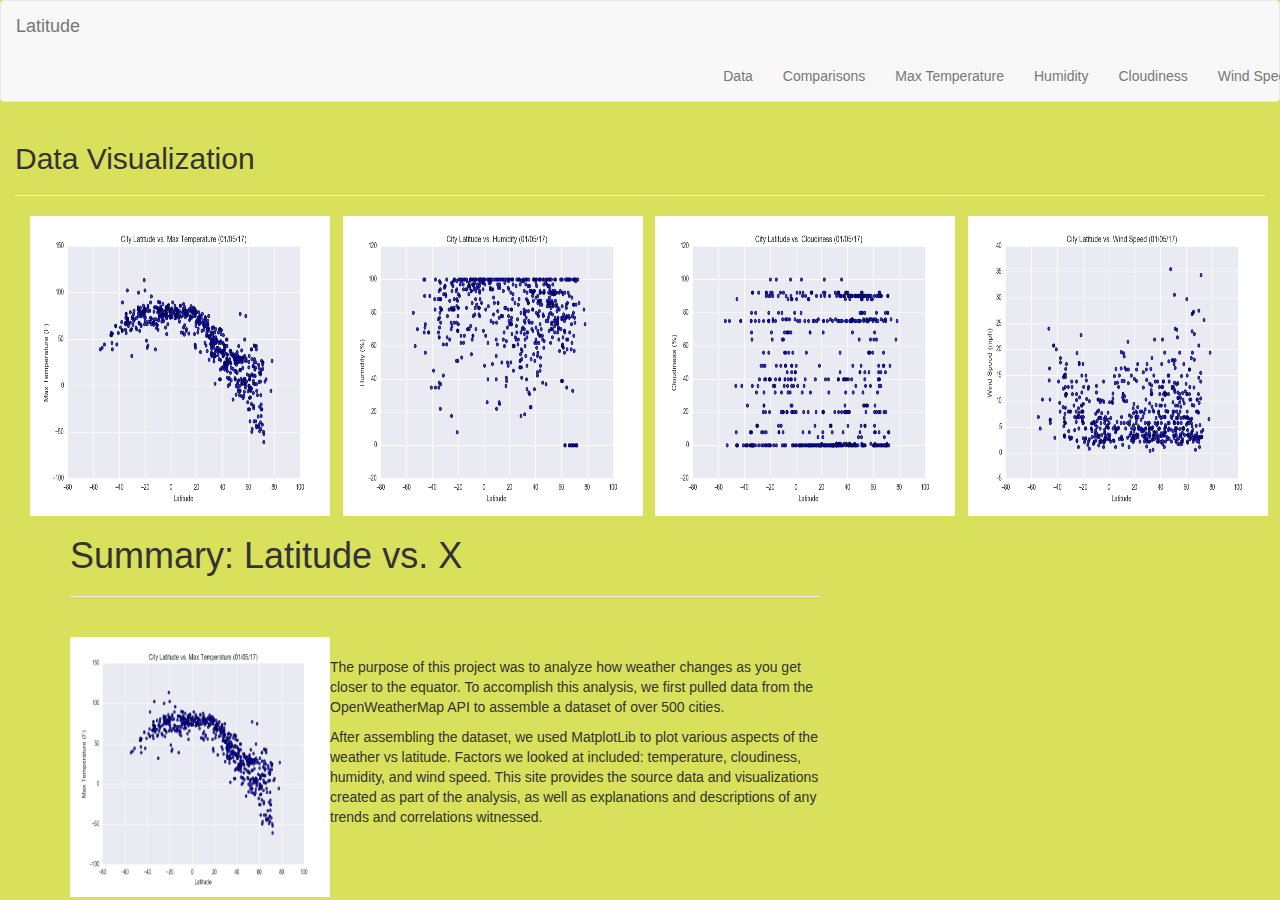
==== index.html @ 34b20d01 "first push" ====
<!DOCTYPE html>
<html lang="en">
<head>
    <title>Latitude Data Analysis - Agust Erlingsson</title>

    <meta charset="UTF-8">
    <meta name="viewport" content="width=device-width, initial-scale=1">

        <link rel="stylesheet" href = "https://maxcdn.bootstrapcdn.com/bootstrap/3.4.1/css/bootstrap.min.css">
        <link rel="stylesheet" href = "styles.css">

     <style>
         body {background-color:rgb(216, 224, 92)}
    </style>
</head>
<body>
    <nav class="navbar navbar-default">
        <div class="container-fluid">
            <a class="navbar-brand" href="index.html">Latitude</a>
        </div>
        <ul class="nav navbar-nav navbar-right">
            <li class="dropdown">
                <li>
                    <li><a href="Data.html">Data</a></li>
            </li>
            <ul class="nav navbar-nav navbar-right">
                <a href="#" class="dropdown-toggle" data-toggle="dropdown" aria-expanded="false" role="button"></a>
                <li class="dropdown"></li>

                    <li><a href="comparisons.html">Comparisons</a></li>
                    <li><a href="maxtemp.html">Max Temperature</a></li>
                    <li><a href="humidity.html">Humidity</a></li>
                    <li><a href="cloudiness.html">Cloudiness</a></li>
                    <li><a href="windspeed.html">Wind Speed</a></li>
                      </li>
                    </ul>
                </nav>
                <div class="col-md-12">
                    <h2>Data Visualization</h2>
                    <hr>
                        <div class= "col-lg-3">
                            <img id ="fig1" src="fig1.png" alt="Lat. vs Max Temp" height="300" width="300"> 
                        </div> 
                        <div class= "col-lg-3">
                            <img id ="fig2" src="fig2.png" alt="Lat. vs Humidity" height="300" width="300">
                        </div> 
                        <div class= "col-lg-3">
                            <img id = "fig3" src="fig3.png" alt="Lat. vs Cloudiness" height="300" width="300">
                        </div> 
                        <div class= "col-lg-3">
                            <img id = "fig4" src="fig4.png" alt="Lat. vs windspeed" height="300" width="300">
                        </div> 
                </div>
<br>
<br>
<br>
        <div class="container">
            <div class="row">
             <div class="col-lg-8 col-sm-12">
                    <h1>Summary: Latitude vs. X</h1>
                    <hr>
                    <br>
                 <img src="fig1.png" alt="Lat. Vs Max Temp" height="260" width="260" align = "left">
                 <br>
                <p>     The purpose of this project was to analyze how weather changes as you get closer to the equator.  To accomplish this analysis,
                we first pulled data from the OpenWeatherMap API to assemble a dataset of over 500 cities.
                </p>
                <p>     After assembling the dataset, we used MatplotLib to plot various aspects of the weather vs latitude.  Factors we looked at included:
                temperature, cloudiness, humidity, and wind speed.  This site provides the source data and visualizations created as part of the 
                analysis, as well as explanations and descriptions of any trends and correlations witnessed.
                </p>
            </div>
            </div>

</body>
      




</html>
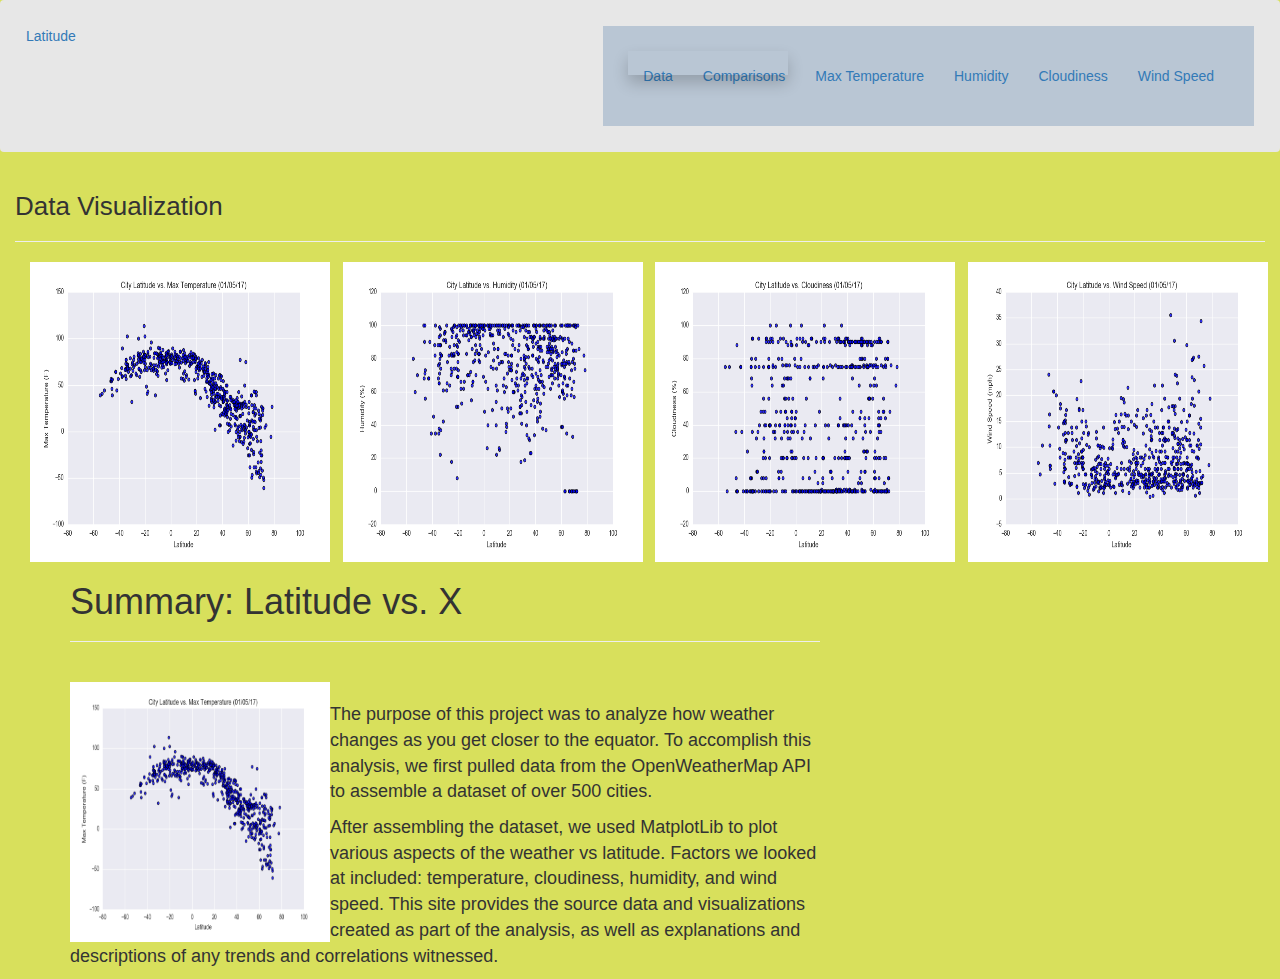
==== commit 3a85f011: "Final commit" ====
--- a/index.html
+++ b/index.html
@@ -14,27 +14,29 @@
     </style>
 </head>
 <body>
-    <nav class="navbar navbar-default">
-        <div class="container-fluid">
-            <a class="navbar-brand" href="index.html">Latitude</a>
+    <nav class="navbar">
+            <a href="index.html">Latitude</a>
         </div>
-        <ul class="nav navbar-nav navbar-right">
-            <li class="dropdown">
-                <li>
-                    <li><a href="Data.html">Data</a></li>
-            </li>
+
             <ul class="nav navbar-nav navbar-right">
-                <a href="#" class="dropdown-toggle" data-toggle="dropdown" aria-expanded="false" role="button"></a>
+                <a href="#" class="drop-option" data-toggle="dropdown" aria-expanded="false" role="button"></a>
                 <li class="dropdown"></li>
 
+                    <li><a href="Data.html">Data</a></li>
                     <li><a href="comparisons.html">Comparisons</a></li>
                     <li><a href="maxtemp.html">Max Temperature</a></li>
                     <li><a href="humidity.html">Humidity</a></li>
                     <li><a href="cloudiness.html">Cloudiness</a></li>
                     <li><a href="windspeed.html">Wind Speed</a></li>
-                      </li>
-                    </ul>
-                </nav>
+                    
+                    </li>
+            </ul>
+        </nav>
+
+                <script src="https://code.jquery.com/jquery-3.2.1.slim.min.js" integrity="sha384-KJ3o2DKtIkvYIK3UENzmM7KCkRr/rE9/Qpg6aAZGJwFDMVNA/GpGFF93hXpG5KkN" crossorigin="anonymous"></script>
+                <script src="https://cdnjs.cloudflare.com/ajax/libs/popper.js/1.11.0/umd/popper.min.js" integrity="sha384-b/U6ypiBEHpOf/4+1nzFpr53nxSS+GLCkfwBdFNTxtclqqenISfwAzpKaMNFNmj4" crossorigin="anonymous"></script>
+                <script src="https://maxcdn.bootstrapcdn.com/bootstrap/4.0.0-beta/js/bootstrap.min.js" integrity="sha384-h0AbiXch4ZDo7tp9hKZ4TsHbi047NrKGLO3SEJAg45jXxnGIfYzk4Si90RDIqNm1" crossorigin="anonymous"></script>
+
                 <div class="col-md-12">
                     <h2>Data Visualization</h2>
                     <hr>
@@ -73,9 +75,5 @@
             </div>
 
 </body>
-      
-
-
-
 
 </html>
--- a/styles.css
+++ b/styles.css
@@ -0,0 +1,48 @@
+.navbar {
+    margin-right: 0px;
+    margin-left: 0px;
+    padding: 25px;
+    background-color: rgb(231, 231, 231);
+}
+
+.nav {
+    margin-top: 0px;
+    padding: 25px;
+    text-anchor: middle;
+    background-color: rgb(185, 198, 212);
+    margin-left: 0px;
+    margin-right: 0px;
+}
+
+.dropdown {
+    position: relative;
+    display: inline-block;
+}
+
+.drop-option {
+    position: absolute;
+    box-shadow: 0px 8px 16px 0px rgba(0,0,0,0.2);
+    padding: 12px 16px;
+    z-index: 1;
+    min-width: 160px;
+}
+
+p {
+    font-size: 18px;
+    font-family: Arial, Helvetica, sans-serif;
+}
+
+h1 {
+    font-size: 36px;
+    font-family: Arial, Helvetica, sans-serif;
+}
+
+h2 {
+    font-size: 26px;
+    font-family: Arial, Helvetica, sans-serif;
+}
+
+h3 {
+    font-size: 22px;
+    font-family: Arial, Helvetica, sans-serif;
+}